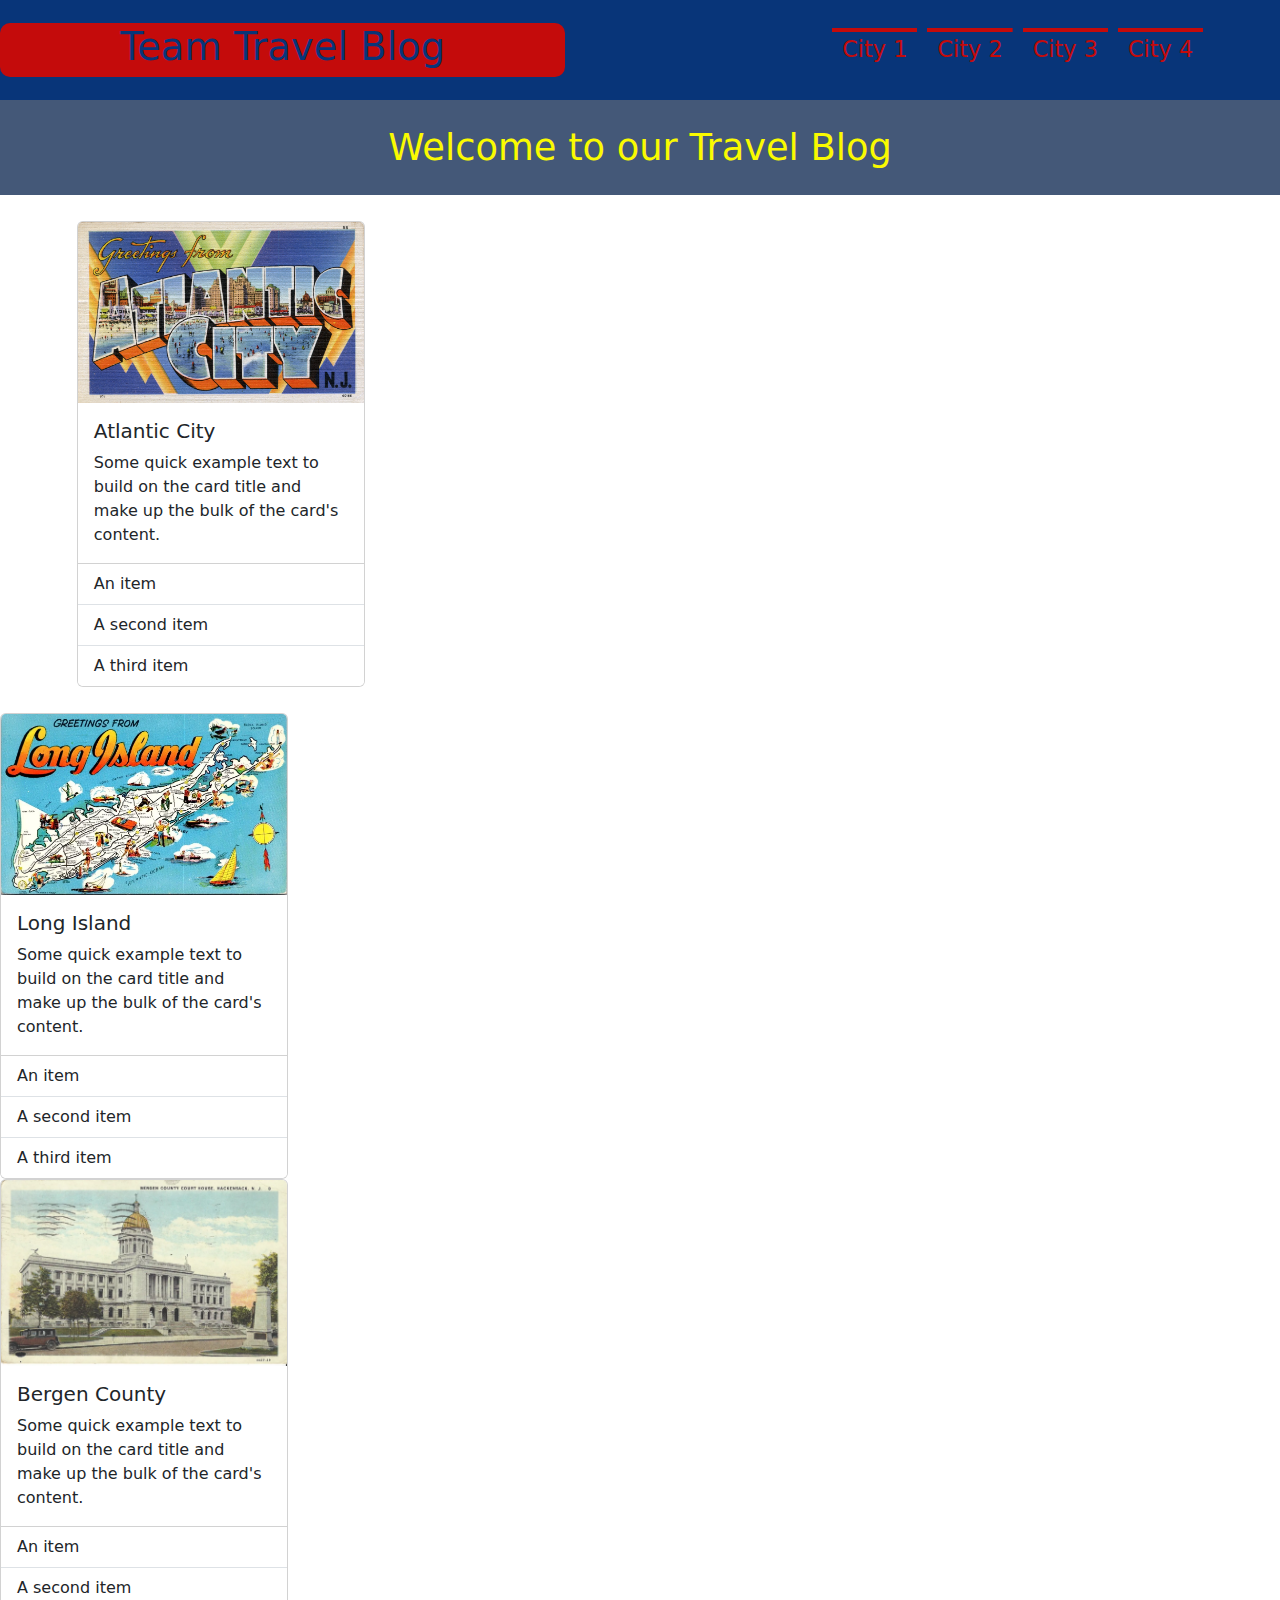
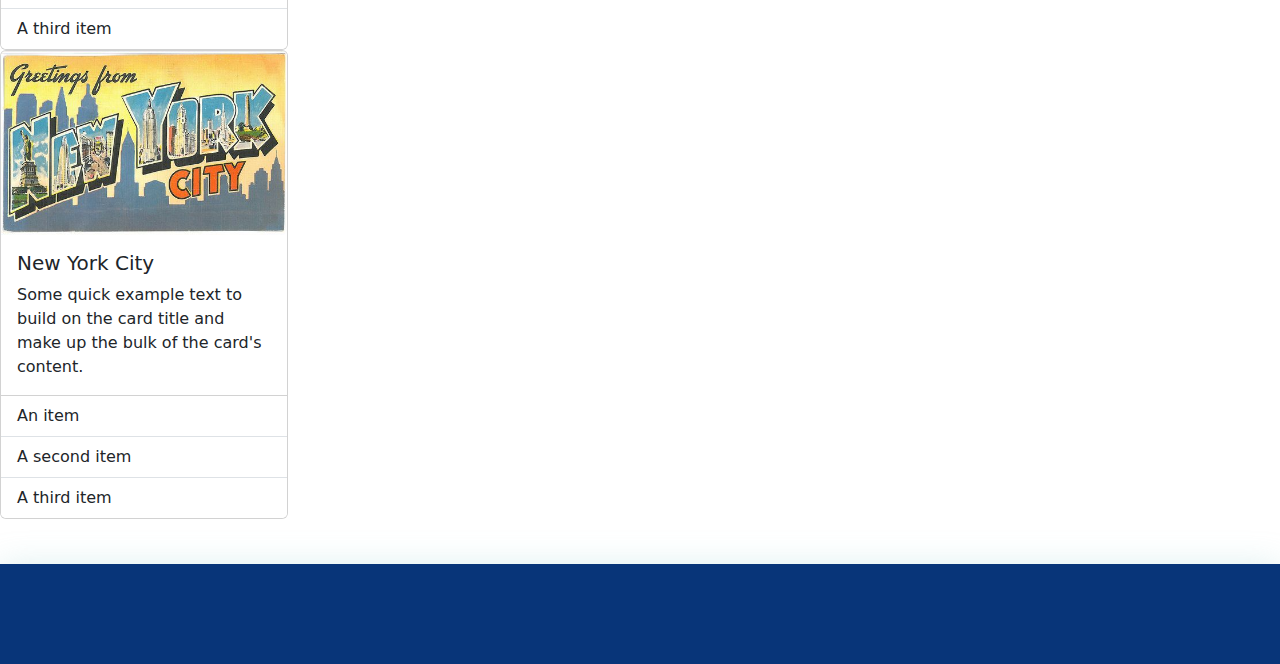
==== index.html @ 51da36bb "Merge branch 'main' into Alex-CSS" ====
<!DOCTYPE html>
<html lang="en">
  <head>
    <meta charset="UTF-8" />
    <meta name="viewport" content="width=device-width, initial-scale=1.0" />
    <title>Project 1</title>
    <link rel="stylesheet" href="./assets/css/style.css" />
    <link
      href="https://cdn.jsdelivr.net/npm/bootstrap@5.3.3/dist/css/bootstrap.min.css"
      rel="stylesheet"
      integrity="sha384-QWTKZyjpPEjISv5WaRU9OFeRpok6YctnYmDr5pNlyT2bRjXh0JMhjY6hW+ALEwIH"
      crossorigin="anonymous"
    />
  </head>
  <body>
    <header>
      <h1>Team Travel Blog</h1>
      <nav>
        <a href="#City1">City 1</a>
        <a href="#City2">City 2</a>
        <a href="#City3">City 3</a>
        <a href="#City4">City 4</a>
      </nav>
    </header>
    <main>
      <div class="hero-banner">
        <section>
          <h2>Welcome to our Travel Blog</h2>
        </section>
      </div>
      <div class="blogger-section">
        <div class="card" id="blogger-one" style="width: 18rem">
          <img
            src="./assets/images/AC.png"
            class="card-img-top"
            alt="..."
          />
          <div class="card-body">
            <h5 class="card-title">Atlantic City</h5>
            <p class="card-text">
              Some quick example text to build on the card title and make up the
              bulk of the card's content.
            </p>
          </div>
          <ul class="list-group list-group-flush" id="list-group">
            <li class="list-group-item" id="list-group-item" data-index="0">
              <p>An item</p>
              <button
                type="button"
                class="btn-close"
                id="btn-close"
                aria-label="Close"
              ></button>
            </li>
            <li class="list-group-item" id="list-group-item" data-index="1">
              <p>A second item</p>
              <button
                type="button"
                class="btn-close"
                id="btn-close"
                aria-label="Close"
              ></button>
            </li>
            <li class="list-group-item" id="list-group-item" data-index="2">
              <p>A third item</p>
              <button
                type="button"
                class="btn-close"
                id="btn-close"
                aria-label="Close"
              ></button>
            </li>
          </ul>
        </div>
          </ul>
        </div>
        <div class="card" id="blogger-two" style="width: 18rem">
            <img
              src="./assets/images/LI.png"
              class="card-img-top"
              alt="..."
            />
            <div class="card-body">
              <h5 class="card-title">Long Island</h5>
              <p class="card-text">
                Some quick example text to build on the card title and make up the
                bulk of the card's content.
              </p>
            </div>
            <ul class="list-group list-group-flush">
              <li class="list-group-item">An item</li>
              <li class="list-group-item">A second item</li>
              <li class="list-group-item">A third item</li>
            </ul>
          </div>
          <div class="card" id="blogger-three" style="width: 18rem">
            <img
              src="./assets/images/BC.png"
              class="card-img-top"
              alt="..."
            />
            <div class="card-body">
              <h5 class="card-title">Bergen County</h5>
              <p class="card-text">
                Some quick example text to build on the card title and make up the
                bulk of the card's content.
              </p>
            </div>
            <ul class="list-group list-group-flush">
              <li class="list-group-item">An item</li>
              <li class="list-group-item">A second item</li>
              <li class="list-group-item">A third item</li>
            </ul>
          </div>
          <div class="card" id="blogger-four" style="width: 18rem">
            <img
              src="./assets/images/NYC.png"
              class="card-img-top"
              alt="..."
            />
            <div class="card-body">
              <h5 class="card-title">New York City</h5>
              <p class="card-text">
                Some quick example text to build on the card title and make up the
                bulk of the card's content.
              </p>
            </div>
            <ul class="list-group list-group-flush">
              <li class="list-group-item">An item</li>
              <li class="list-group-item">A second item</li>
              <li class="list-group-item">A third item</li>
            </ul>
          </div>
      </div>
    </main>
    <footer></footer>
    <script src="./assets/js/logic.js" type="text/javascript"></script>
    <script
      src="https://cdn.jsdelivr.net/npm/bootstrap@5.3.3/dist/js/bootstrap.bundle.min.js"
      integrity="sha384-YvpcrYf0tY3lHB60NNkmXc5s9fDVZLESaAA55NDzOxhy9GkcIdslK1eN7N6jIeHz"
      crossorigin="anonymous"
    ></script>
    <script
      src="https://cdn.jsdelivr.net/npm/@popperjs/core@2.11.8/dist/umd/popper.min.js"
      integrity="sha384-I7E8VVD/ismYTF4hNIPjVp/Zjvgyol6VFvRkX/vR+Vc4jQkC+hVqc2pM8ODewa9r"
      crossorigin="anonymous"
    ></script>
    <script
      src="https://cdn.jsdelivr.net/npm/bootstrap@5.3.3/dist/js/bootstrap.min.js"
      integrity="sha384-0pUGZvbkm6XF6gxjEnlmuGrJXVbNuzT9qBBavbLwCsOGabYfZo0T0to5eqruptLy"
      crossorigin="anonymous"
    ></script>
  </body>
</html>
---- assets/css/style.css ----
* {
  box-sizing: border-box;
}

/* brand color palette */
:root {
  --primary: rgb(8, 53, 121);
  --secondary: rgb(196, 11, 11);
  --tertiary: rgb(76, 59, 91);
  --dark: rgb(11, 18, 43);
  --light: rgb(250, 250, 0);
}

body {
  margin: 0;
  padding: 0;
  font-family: "Trebuchet MS", "Lucida Sans Unicode", "Lucida Grande",
    "Lucida Sans",;
  color: var(--primary);
  background-color: var(--light);
  line-height: 1.5;
}

h1,
h2,
h3,
h4,
h5,
h6 {
  margin: 0;
}

p {
  margin: 0;
}

header {
  padding: 15px 6% 15px 0;
  display: flex;
  flex-direction: row;
  justify-content: space-between;
  flex-wrap: wrap;
  height: 100px;
  align-items: center;
  background-color: var(--primary);
  box-shadow: 0 5px 35px rgba(146, 204, 206, 0.4);
}

header h1 {
  color: var(--primary);
  background-color: var(--secondary);
  padding: 5px 10% 10px 10%;
  margin: 0;
  font-size: 3vw;
  line-height: 1;
  border-radius: 10px;
}

nav {
  display: flex;
  flex-direction: row;
  flex-wrap: wrap;
}

nav a {
  text-decoration: none;
  padding: 5px 10px;
  color: var(--secondary);
  margin-right: 10px;
  background-image: linear-gradient(
    270deg,
    var(--secondary) 0%,
    var(--secondary) 100%
  );
  background-repeat: no-repeat;
  background-size: 100% 0.2em;
  background-position: top;
  transition: all 0.25s ease-in;
  font-size: 1.4rem;
}

nav a:hover {
  background-size: 100% 100%;
  color: var(--primary);
}

nav a:last-child {
  margin-right: 0;
}

main {
  margin-bottom: 45px;
}

footer {
  padding: 15px 6% 15px 0;
  display: flex;
  flex-direction: row;
  justify-content: space-between;
  flex-wrap: wrap;
  height: 100px;
  align-items: center;
  background-color: var(--primary);
  box-shadow: 0 5px 35px rgba(146, 204, 206, 0.4);
}

.hero-banner {
  background: rgb(68, 88, 120);
  background-image: url(https://images.pexels.com/photos/1051075/pexels-photo-1051075.jpeg?auto=compress&cs=tinysrgb&w=1260&h=750&dpr=1);
  background-size: cover;
  background-position: center;
  background-blend-mode: soft-light;
  min-height: 10vh;
  color: var(--light);
  padding: 2% 6%;
  display: flex;
  justify-content: center;
  align-items: center;
  text-align: right;
}

.hero-banner div {
  flex: 0 0 90%;
}

.hero-banner h2 {
  color: var(--light);
  margin: 0;
  padding: 5px 10px;
  font-size: 2.3rem;
  line-height: 1.2;
  display: inline;
}

.blogger-section {
  display: flex;
  flex-direction: row;
  justify-content: space-between; /* Center vertically */
  align-items: center; /* Center horizontally */
  padding: 2% 6%;
  line-height: 1.5;
  flex-wrap: wrap;
}

.list-group-item:hover {
  background-color: var(--secondary);
  color: var(--light);
}

.list-group-item:hover #btn-close {
  display: block;
}

.list-group-item p {
  margin: 0;
}

#list-group-item {
  display: flex;
  justify-content: space-between;
  align-items: center;
}

#btn-close {
  display: none;
}

  .blogger-card {
    width: 1000px; /* Set the width of the card to 400px for a wider appearance */
    height: 400px;
    margin: 20px;
    padding: 20px;
    background-color: #fff;
    border: 1px solid #ccc;
    border-radius: 10px;
    box-shadow: 0 2px 4px rgba(0, 0, 0, 0.1);
  }
  
  .blogger-card img {
    width: 100%; /* Make the image inside the card fill the width */
    height: 50%; /* Set the height of the image */
    object-fit: cover; /* Ensure the image covers the entire space */
    border-top-left-radius: 10px; /* Add rounded corners to the top left and right of the image */
    border-top-right-radius: 10px;
  }
  
  .blogger-card-content {
    padding: 10px; /* Add padding for content inside the card */
  }
  
  .blogger-card h3 {
    margin: 0; /* Remove margin for the heading */
  }
  
  .blogger-card p {
    margin: 10px 0; /* Add margin around paragraphs */
  }
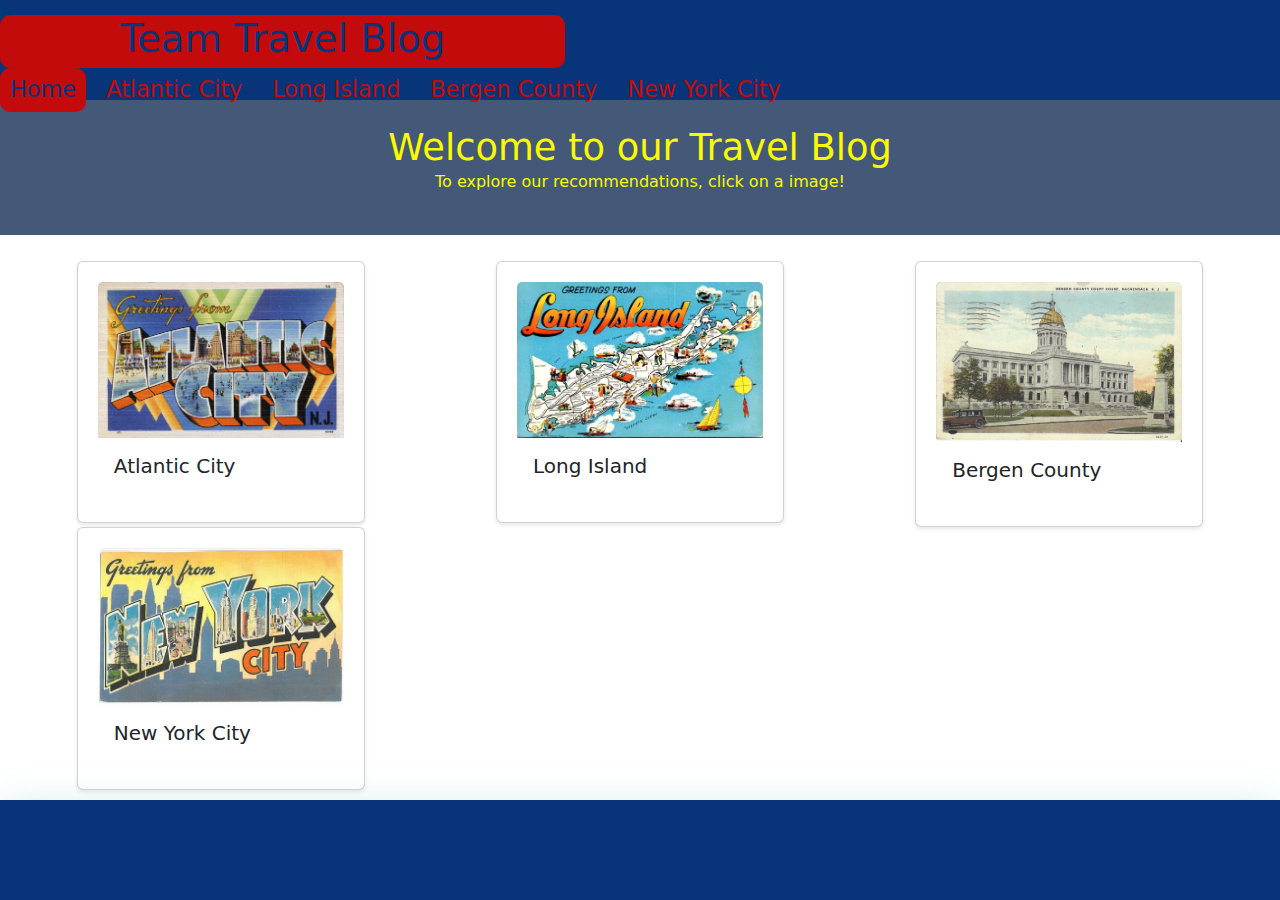
==== commit 06fe4aa9: "updated format" ====
--- a/index.html
+++ b/index.html
@@ -12,129 +12,63 @@
       crossorigin="anonymous"
     />
   </head>
-  <body>
+  <body class="landing">
     <header>
       <h1>Team Travel Blog</h1>
       <nav>
-        <a href="#City1">City 1</a>
-        <a href="#City2">City 2</a>
-        <a href="#City3">City 3</a>
-        <a href="#City4">City 4</a>
+        <a href="index.html" class="home">Home</a>
+        <a href="blog.html" class="blog-1">Atlantic City</a>
+        <a href="blog2.html"class="blog-2" >Long Island</a>
+        <a href="blog3.html" class="blog-3">Bergen County</a>
+        <a href="blog4.html" class="blog-4">New York City</a>
       </nav>
     </header>
     <main>
       <div class="hero-banner">
         <section>
           <h2>Welcome to our Travel Blog</h2>
+          <p>To explore our recommendations, click on a image!</p>
         </section>
       </div>
       <div class="blogger-section">
         <div class="card" id="blogger-one" style="width: 18rem">
-          <img
-            src="./assets/images/AC.png"
-            class="card-img-top"
-            alt="..."
-          />
+          <a href="blog.html">
+            <img src="./assets/images/AC.png" class="card-img-top" alt="..." />
+          </a>
           <div class="card-body">
             <h5 class="card-title">Atlantic City</h5>
-            <p class="card-text">
-              Some quick example text to build on the card title and make up the
-              bulk of the card's content.
-            </p>
           </div>
-          <ul class="list-group list-group-flush" id="list-group">
-            <li class="list-group-item" id="list-group-item" data-index="0">
-              <p>An item</p>
-              <button
-                type="button"
-                class="btn-close"
-                id="btn-close"
-                aria-label="Close"
-              ></button>
-            </li>
-            <li class="list-group-item" id="list-group-item" data-index="1">
-              <p>A second item</p>
-              <button
-                type="button"
-                class="btn-close"
-                id="btn-close"
-                aria-label="Close"
-              ></button>
-            </li>
-            <li class="list-group-item" id="list-group-item" data-index="2">
-              <p>A third item</p>
-              <button
-                type="button"
-                class="btn-close"
-                id="btn-close"
-                aria-label="Close"
-              ></button>
-            </li>
-          </ul>
-        </div>
-          </ul>
         </div>
         <div class="card" id="blogger-two" style="width: 18rem">
-            <img
-              src="./assets/images/LI.png"
-              class="card-img-top"
-              alt="..."
-            />
-            <div class="card-body">
-              <h5 class="card-title">Long Island</h5>
-              <p class="card-text">
-                Some quick example text to build on the card title and make up the
-                bulk of the card's content.
-              </p>
-            </div>
-            <ul class="list-group list-group-flush">
-              <li class="list-group-item">An item</li>
-              <li class="list-group-item">A second item</li>
-              <li class="list-group-item">A third item</li>
-            </ul>
+          <a href="blog2.html">
+            <img src="./assets/images/LI.png" class="card-img-top" alt="..." />
+          </a>
+          <div class="card-body">
+            <h5 class="card-title">Long Island</h5>
+            
           </div>
-          <div class="card" id="blogger-three" style="width: 18rem">
-            <img
-              src="./assets/images/BC.png"
-              class="card-img-top"
-              alt="..."
-            />
-            <div class="card-body">
-              <h5 class="card-title">Bergen County</h5>
-              <p class="card-text">
-                Some quick example text to build on the card title and make up the
-                bulk of the card's content.
-              </p>
-            </div>
-            <ul class="list-group list-group-flush">
-              <li class="list-group-item">An item</li>
-              <li class="list-group-item">A second item</li>
-              <li class="list-group-item">A third item</li>
-            </ul>
+        </div>
+        <div class="card" id="blogger-three" style="width: 18rem">
+          <a href="http://www.google.com">
+            <img src="./assets/images/BC.png" class="card-img-top" alt="..." />
+          </a>
+          <div class="card-body">
+            <h5 class="card-title">Bergen County</h5>
           </div>
-          <div class="card" id="blogger-four" style="width: 18rem">
-            <img
-              src="./assets/images/NYC.png"
-              class="card-img-top"
-              alt="..."
-            />
-            <div class="card-body">
-              <h5 class="card-title">New York City</h5>
-              <p class="card-text">
-                Some quick example text to build on the card title and make up the
-                bulk of the card's content.
-              </p>
-            </div>
-            <ul class="list-group list-group-flush">
-              <li class="list-group-item">An item</li>
-              <li class="list-group-item">A second item</li>
-              <li class="list-group-item">A third item</li>
-            </ul>
+        </div>
+        <div class="card" id="blogger-four" style="width: 18rem">
+          <a href="http://www.google.com">
+            <img src="./assets/images/NYC.png" class="card-img-top" alt="..." />
+          </a>
+          <div class="card-body">
+            <h5 class="card-title">New York City</h5>
           </div>
+        </div>
       </div>
     </main>
     <footer></footer>
-    <script src="./assets/js/logic.js" type="text/javascript"></script>
+    <script defer src="./assets/js/logic.js" type="text/javascript"></script>
+    <script defer src="./assets/js/landing.js" type="text/javascript"></script>
     <script
       src="https://cdn.jsdelivr.net/npm/bootstrap@5.3.3/dist/js/bootstrap.bundle.min.js"
       integrity="sha384-YvpcrYf0tY3lHB60NNkmXc5s9fDVZLESaAA55NDzOxhy9GkcIdslK1eN7N6jIeHz"
--- a/assets/css/style.css
+++ b/assets/css/style.css
@@ -15,7 +15,7 @@
   margin: 0;
   padding: 0;
   font-family: "Trebuchet MS", "Lucida Sans Unicode", "Lucida Grande",
-    "Lucida Sans",;
+    "Lucida Sans";
   color: var(--primary);
   background-color: var(--light);
   line-height: 1.5;
@@ -67,21 +67,17 @@
   padding: 5px 10px;
   color: var(--secondary);
   margin-right: 10px;
-  background-image: linear-gradient(
-    270deg,
-    var(--secondary) 0%,
-    var(--secondary) 100%
-  );
   background-repeat: no-repeat;
-  background-size: 100% 0.2em;
+  background-size: 0% 0.2em;
   background-position: top;
-  transition: all 0.25s ease-in;
+  border-radius: 10px;
   font-size: 1.4rem;
 }
 
 nav a:hover {
   background-size: 100% 100%;
   color: var(--primary);
+  background-color: var(--secondary);
 }
 
 nav a:last-child {
@@ -90,16 +86,22 @@
 
 main {
   margin-bottom: 45px;
+  max-height: calc(100vh - 200px);
+  overflow-y: auto;
 }
 
 footer {
+  position: fixed;
+  left: 0px;
+  bottom: 0px;
+  height: 100px;
+  width: 100%;
+  display: flex;
+  flex-direction: row;
+  justify-content: space-between;
+  flex-wrap: wrap;
+  align-items: center;
   padding: 15px 6% 15px 0;
-  display: flex;
-  flex-direction: row;
-  justify-content: space-between;
-  flex-wrap: wrap;
-  height: 100px;
-  align-items: center;
   background-color: var(--primary);
   box-shadow: 0 5px 35px rgba(146, 204, 206, 0.4);
 }
@@ -132,14 +134,25 @@
   display: inline;
 }
 
+.hero-banner p {
+  text-align: center;
+}
+
 .blogger-section {
   display: flex;
   flex-direction: row;
   justify-content: space-between; /* Center vertically */
-  align-items: center; /* Center horizontally */
+  align-items: flex-start; /* Center horizontally */
   padding: 2% 6%;
   line-height: 1.5;
   flex-wrap: wrap;
+}
+
+.card {
+  padding: 20px;
+  border: 1px solid #ccc;
+  border-radius: 10px;
+  box-shadow: 0 2px 4px rgba(0, 0, 0, 0.1);
 }
 
 .list-group-item:hover {
@@ -165,37 +178,33 @@
   display: none;
 }
 
-  .blogger-card {
-    width: 1000px; /* Set the width of the card to 400px for a wider appearance */
-    height: 400px;
-    margin: 20px;
-    padding: 20px;
-    background-color: #fff;
-    border: 1px solid #ccc;
-    border-radius: 10px;
-    box-shadow: 0 2px 4px rgba(0, 0, 0, 0.1);
-  }
-  
-  .blogger-card img {
-    width: 100%; /* Make the image inside the card fill the width */
-    height: 50%; /* Set the height of the image */
-    object-fit: cover; /* Ensure the image covers the entire space */
-    border-top-left-radius: 10px; /* Add rounded corners to the top left and right of the image */
-    border-top-right-radius: 10px;
-  }
-  
-  .blogger-card-content {
-    padding: 10px; /* Add padding for content inside the card */
-  }
-  
-  .blogger-card h3 {
-    margin: 0; /* Remove margin for the heading */
-  }
-  
-  .blogger-card p {
-    margin: 10px 0; /* Add margin around paragraphs */
-  }
-    
-
-
-
+.blogger-card {
+  width: 1000px; /* Set the width of the card to 400px for a wider appearance */
+  height: 400px;
+  margin: 20px;
+  padding: 20px;
+  background-color: #fff;
+  border: 1px solid #ccc;
+  border-radius: 10px;
+  box-shadow: 0 2px 4px rgba(0, 0, 0, 0.1);
+}
+
+.blogger-card img {
+  width: 100%; /* Make the image inside the card fill the width */
+  height: 50%; /* Set the height of the image */
+  object-fit: cover; /* Ensure the image covers the entire space */
+  border-top-left-radius: 10px; /* Add rounded corners to the top left and right of the image */
+  border-top-right-radius: 10px;
+}
+
+.blogger-card-content {
+  padding: 10px; /* Add padding for content inside the card */
+}
+
+.blogger-card h3 {
+  margin: 0; /* Remove margin for the heading */
+}
+
+.blogger-card p {
+  margin: 10px 0; /* Add margin around paragraphs */
+}
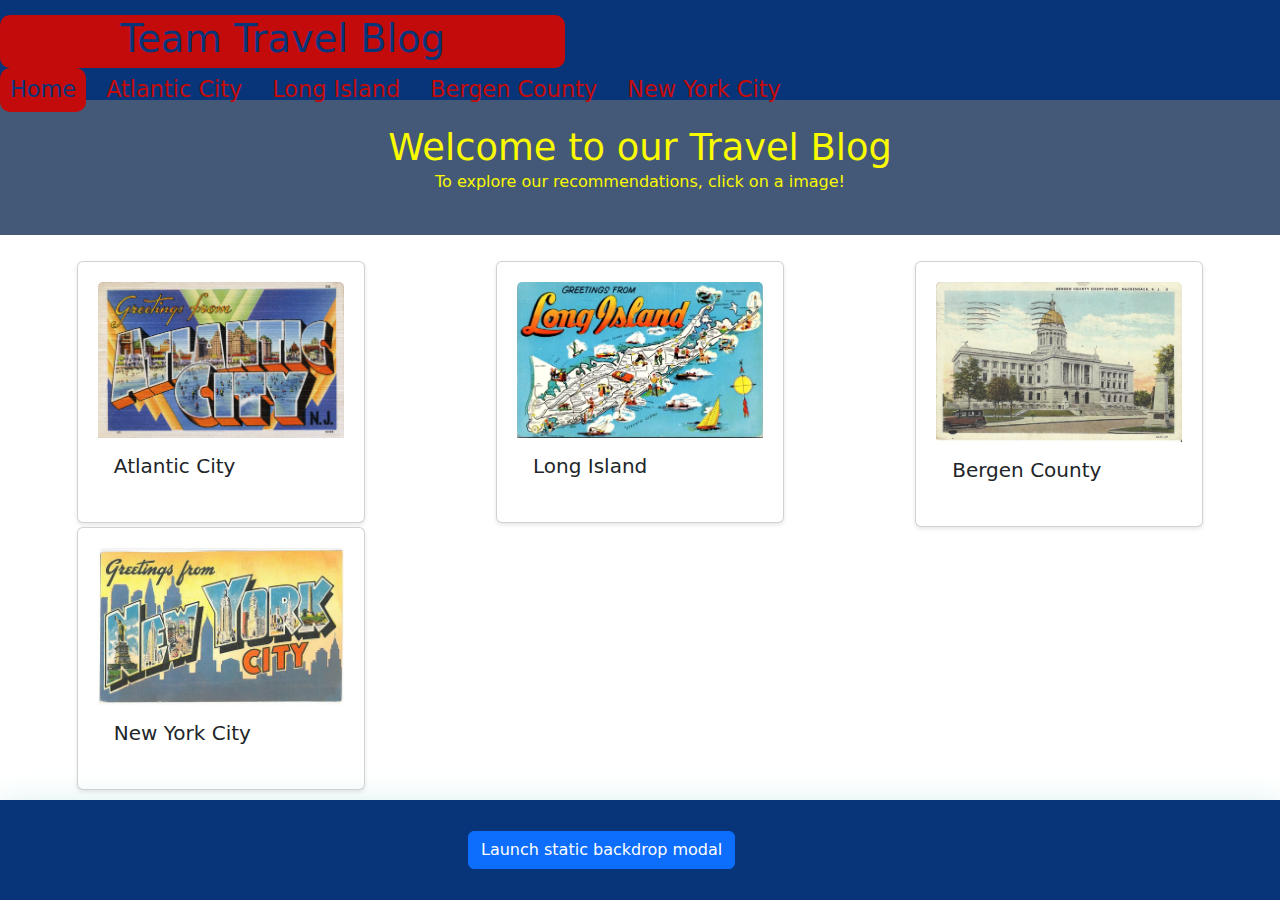
==== commit 13e582e7: "Adding Modal" ====
--- a/index.html
+++ b/index.html
@@ -18,7 +18,7 @@
       <nav>
         <a href="index.html" class="home">Home</a>
         <a href="blog.html" class="blog-1">Atlantic City</a>
-        <a href="blog2.html"class="blog-2" >Long Island</a>
+        <a href="blog2.html" class="blog-2">Long Island</a>
         <a href="blog3.html" class="blog-3">Bergen County</a>
         <a href="blog4.html" class="blog-4">New York City</a>
       </nav>
@@ -45,11 +45,10 @@
           </a>
           <div class="card-body">
             <h5 class="card-title">Long Island</h5>
-            
           </div>
         </div>
         <div class="card" id="blogger-three" style="width: 18rem">
-          <a href="http://www.google.com">
+          <a href="blog3.html">
             <img src="./assets/images/BC.png" class="card-img-top" alt="..." />
           </a>
           <div class="card-body">
@@ -57,7 +56,7 @@
           </div>
         </div>
         <div class="card" id="blogger-four" style="width: 18rem">
-          <a href="http://www.google.com">
+          <a href="blog4.html">
             <img src="./assets/images/NYC.png" class="card-img-top" alt="..." />
           </a>
           <div class="card-body">
@@ -66,23 +65,61 @@
         </div>
       </div>
     </main>
-    <footer></footer>
+    <footer>
+      <!-- Button trigger modal -->
+      <button
+        type="button"
+        class="btn btn-primary"
+        data-bs-toggle="modal"
+        data-bs-target="#staticBackdrop"
+      >
+        Launch static backdrop modal
+      </button>
+
+      <!-- Modal -->
+      <div
+        class="modal fade"
+        id="staticBackdrop"
+        data-bs-backdrop="static"
+        data-bs-keyboard="false"
+        tabindex="-1"
+        aria-labelledby="staticBackdropLabel"
+        aria-hidden="true"
+      >
+        <div class="modal-dialog">
+          <div class="modal-content">
+            <div class="modal-header">
+              <h1 class="modal-title fs-5" id="staticBackdropLabel">
+                Modal title
+              </h1>
+              <button
+                type="button"
+                class="btn-close"
+                data-bs-dismiss="modal"
+                aria-label="Close"
+              ></button>
+            </div>
+            <div class="modal-body">...</div>
+            <div class="modal-footer">
+              <button
+                type="button"
+                class="btn btn-secondary"
+                data-bs-dismiss="modal"
+              >
+                Close
+              </button>
+              <button type="button" class="btn btn-primary">Understood</button>
+            </div>
+          </div>
+        </div>
+      </div>
+    </footer>
+    <script
+    src="https://cdn.jsdelivr.net/npm/bootstrap@5.3.3/dist/js/bootstrap.bundle.min.js"
+    integrity="sha384-YvpcrYf0tY3lHB60NNkmXc5s9fDVZLESaAA55NDzOxhy9GkcIdslK1eN7N6jIeHz"
+    crossorigin="anonymous"
+  ></script>
     <script defer src="./assets/js/logic.js" type="text/javascript"></script>
     <script defer src="./assets/js/landing.js" type="text/javascript"></script>
-    <script
-      src="https://cdn.jsdelivr.net/npm/bootstrap@5.3.3/dist/js/bootstrap.bundle.min.js"
-      integrity="sha384-YvpcrYf0tY3lHB60NNkmXc5s9fDVZLESaAA55NDzOxhy9GkcIdslK1eN7N6jIeHz"
-      crossorigin="anonymous"
-    ></script>
-    <script
-      src="https://cdn.jsdelivr.net/npm/@popperjs/core@2.11.8/dist/umd/popper.min.js"
-      integrity="sha384-I7E8VVD/ismYTF4hNIPjVp/Zjvgyol6VFvRkX/vR+Vc4jQkC+hVqc2pM8ODewa9r"
-      crossorigin="anonymous"
-    ></script>
-    <script
-      src="https://cdn.jsdelivr.net/npm/bootstrap@5.3.3/dist/js/bootstrap.min.js"
-      integrity="sha384-0pUGZvbkm6XF6gxjEnlmuGrJXVbNuzT9qBBavbLwCsOGabYfZo0T0to5eqruptLy"
-      crossorigin="anonymous"
-    ></script>
   </body>
 </html>
--- a/assets/css/style.css
+++ b/assets/css/style.css
@@ -98,7 +98,7 @@
   width: 100%;
   display: flex;
   flex-direction: row;
-  justify-content: space-between;
+  justify-content: center;
   flex-wrap: wrap;
   align-items: center;
   padding: 15px 6% 15px 0;
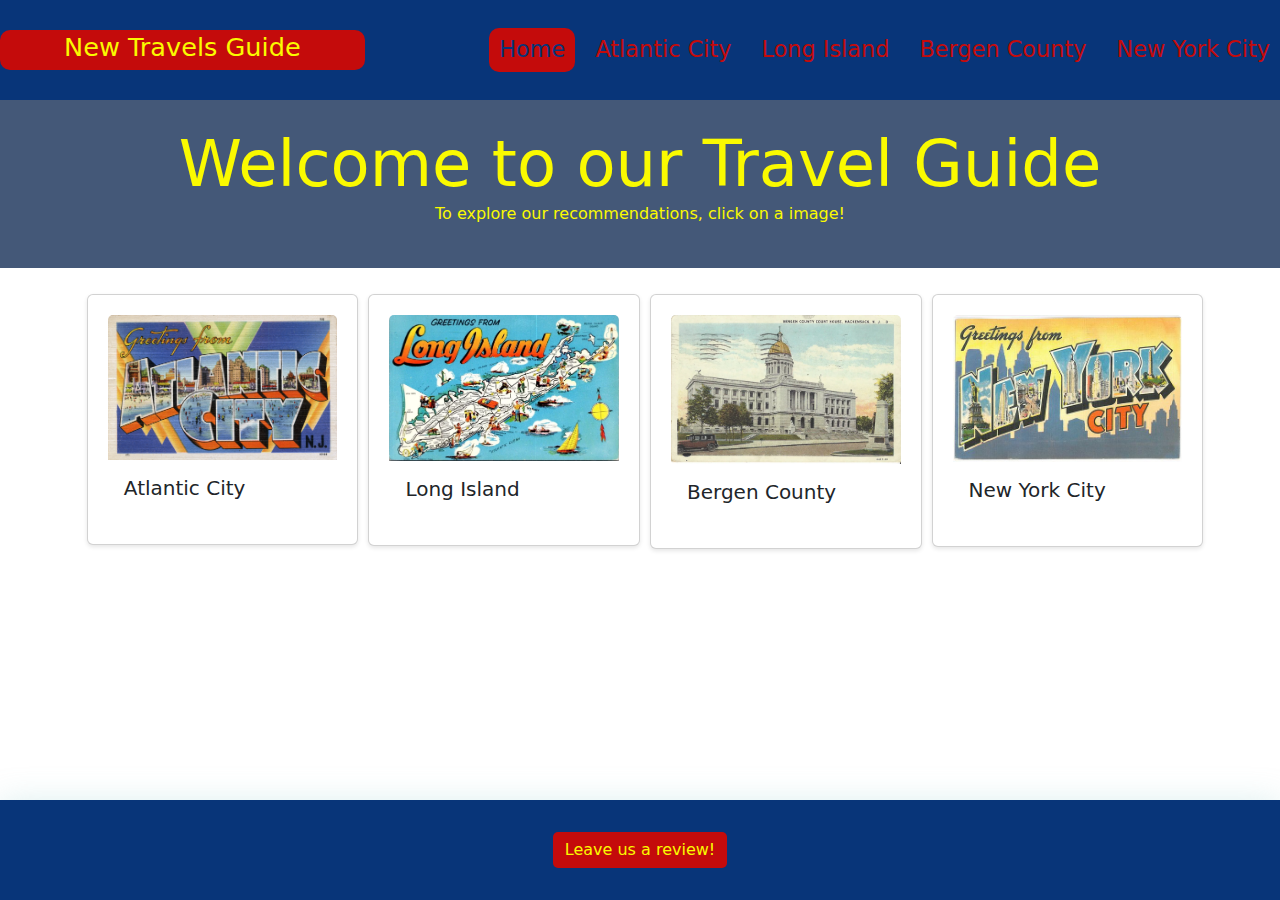
==== commit 42303f5a: "AC Page" ====
--- a/index.html
+++ b/index.html
@@ -14,7 +14,7 @@
   </head>
   <body class="landing">
     <header>
-      <h1>Team Travel Blog</h1>
+      <h1>New Travels Guide</h1>
       <nav>
         <a href="index.html" class="home">Home</a>
         <a href="blog.html" class="blog-1">Atlantic City</a>
@@ -26,7 +26,7 @@
     <main>
       <div class="hero-banner">
         <section>
-          <h2>Welcome to our Travel Blog</h2>
+          <h2>Welcome to our Travel Guide</h2>
           <p>To explore our recommendations, click on a image!</p>
         </section>
       </div>
@@ -70,55 +70,71 @@
       <button
         type="button"
         class="btn btn-primary"
+        id="reviewButton"
         data-bs-toggle="modal"
-        data-bs-target="#staticBackdrop"
+        data-bs-target="#exampleModal"
       >
-        Launch static backdrop modal
+        Leave us a review!
       </button>
-
       <!-- Modal -->
       <div
         class="modal fade"
-        id="staticBackdrop"
-        data-bs-backdrop="static"
-        data-bs-keyboard="false"
+        id="exampleModal"
         tabindex="-1"
-        aria-labelledby="staticBackdropLabel"
+        aria-labelledby="exampleModalLabel"
         aria-hidden="true"
       >
         <div class="modal-dialog">
           <div class="modal-content">
             <div class="modal-header">
-              <h1 class="modal-title fs-5" id="staticBackdropLabel">
-                Modal title
+              <h1 class="modal-title fs-5" id="exampleModalLabel">
+                Feedback is our love language!
               </h1>
               <button
                 type="button"
                 class="btn-close"
+                id="close"
                 data-bs-dismiss="modal"
                 aria-label="Close"
               ></button>
             </div>
-            <div class="modal-body">...</div>
+            <div class="modal-body" id="reviewBody">
+              <form class="reviewForm">
+                <ul>
+                  <li>
+                    <label for="email">Email</label>
+                    <input type="email" name="email" id="email" />
+                  </li>
+                  <li>
+                    <label for="msg">Comment</label>
+                    <textarea id="msg" name="comments"></textarea>
+                  </li>
+                </ul>
+              </form>
+              <p id="error-message"></p>
+            </div>
             <div class="modal-footer">
               <button
                 type="button"
                 class="btn btn-secondary"
+                id="close"
                 data-bs-dismiss="modal"
               >
                 Close
               </button>
-              <button type="button" class="btn btn-primary">Understood</button>
+              <button type="button" class="btn btn-primary" id="submit">
+                Submit
+              </button>
             </div>
           </div>
         </div>
       </div>
     </footer>
     <script
-    src="https://cdn.jsdelivr.net/npm/bootstrap@5.3.3/dist/js/bootstrap.bundle.min.js"
-    integrity="sha384-YvpcrYf0tY3lHB60NNkmXc5s9fDVZLESaAA55NDzOxhy9GkcIdslK1eN7N6jIeHz"
-    crossorigin="anonymous"
-  ></script>
+      src="https://cdn.jsdelivr.net/npm/bootstrap@5.3.3/dist/js/bootstrap.bundle.min.js"
+      integrity="sha384-YvpcrYf0tY3lHB60NNkmXc5s9fDVZLESaAA55NDzOxhy9GkcIdslK1eN7N6jIeHz"
+      crossorigin="anonymous"
+    ></script>
     <script defer src="./assets/js/logic.js" type="text/javascript"></script>
     <script defer src="./assets/js/landing.js" type="text/javascript"></script>
   </body>
--- a/assets/css/style.css
+++ b/assets/css/style.css
@@ -11,6 +11,19 @@
   --light: rgb(250, 250, 0);
 }
 
+h1,
+h2,
+h3,
+h4,
+h5,
+h6 {
+  margin: 0;
+}
+
+p {
+  margin: 0;
+}
+
 body {
   margin: 0;
   padding: 0;
@@ -21,25 +34,11 @@
   line-height: 1.5;
 }
 
-h1,
-h2,
-h3,
-h4,
-h5,
-h6 {
-  margin: 0;
-}
-
-p {
-  margin: 0;
-}
-
 header {
-  padding: 15px 6% 15px 0;
+  padding: 15px 6% 15px 5;
   display: flex;
   flex-direction: row;
   justify-content: space-between;
-  flex-wrap: wrap;
   height: 100px;
   align-items: center;
   background-color: var(--primary);
@@ -49,11 +48,18 @@
 header h1 {
   color: var(--primary);
   background-color: var(--secondary);
-  padding: 5px 10% 10px 10%;
-  margin: 0;
-  font-size: 3vw;
+  padding: 5px 5% 10px 5%;
+  margin: 0;
+  font-size: 2vw;
   line-height: 1;
   border-radius: 10px;
+  color: var(--light);
+}
+
+header h2 {
+  color: var(--light);
+  justify-content: center;
+  padding: 5px 5% 10px 5%;
 }
 
 nav {
@@ -85,25 +91,37 @@
 }
 
 main {
-  margin-bottom: 45px;
-  max-height: calc(100vh - 200px);
-  overflow-y: auto;
+  height: calc(100vh - 300px);
+  display: flex;
+  flex-direction: column;
+  margin-bottom: 100px;
 }
 
 footer {
-  position: fixed;
-  left: 0px;
-  bottom: 0px;
   height: 100px;
   width: 100%;
   display: flex;
-  flex-direction: row;
   justify-content: center;
-  flex-wrap: wrap;
-  align-items: center;
-  padding: 15px 6% 15px 0;
+  align-items: center;
   background-color: var(--primary);
   box-shadow: 0 5px 35px rgba(146, 204, 206, 0.4);
+}
+
+.reviewForm ul {
+  padding: 0;
+}
+
+.reviewForm li {
+  list-style: none;
+}
+
+.reviewForm input[type="email"],
+.reviewForm textarea {
+  width: 100%;
+  margin-top: 5px;
+  margin-bottom: 20px;
+  border: 1px solid #ccc;
+  border-radius: 5px;
 }
 
 .hero-banner {
@@ -129,7 +147,7 @@
   color: var(--light);
   margin: 0;
   padding: 5px 10px;
-  font-size: 2.3rem;
+  font-size: 4rem;
   line-height: 1.2;
   display: inline;
 }
@@ -145,11 +163,11 @@
   align-items: flex-start; /* Center horizontally */
   padding: 2% 6%;
   line-height: 1.5;
-  flex-wrap: wrap;
 }
 
 .card {
   padding: 20px;
+  margin-left: 10px;
   border: 1px solid #ccc;
   border-radius: 10px;
   box-shadow: 0 2px 4px rgba(0, 0, 0, 0.1);
@@ -208,3 +226,30 @@
 .blogger-card p {
   margin: 10px 0; /* Add margin around paragraphs */
 }
+
+#reviewButton,
+#submit {
+  background-color: var(--secondary);
+  color: var(--light);
+  border: none;
+  border-radius: 5px;
+  cursor: pointer;
+}
+
+#msg {
+  display: block;
+  min-height: 100px;
+  width: 100%;
+  margin-top: 10px;
+  background-color: whitesmoke;
+}
+
+#reviewBody {
+  display: flex;
+  flex-direction: column;
+  justify-content: start;
+}
+
+#error-message {
+  color: red;
+}
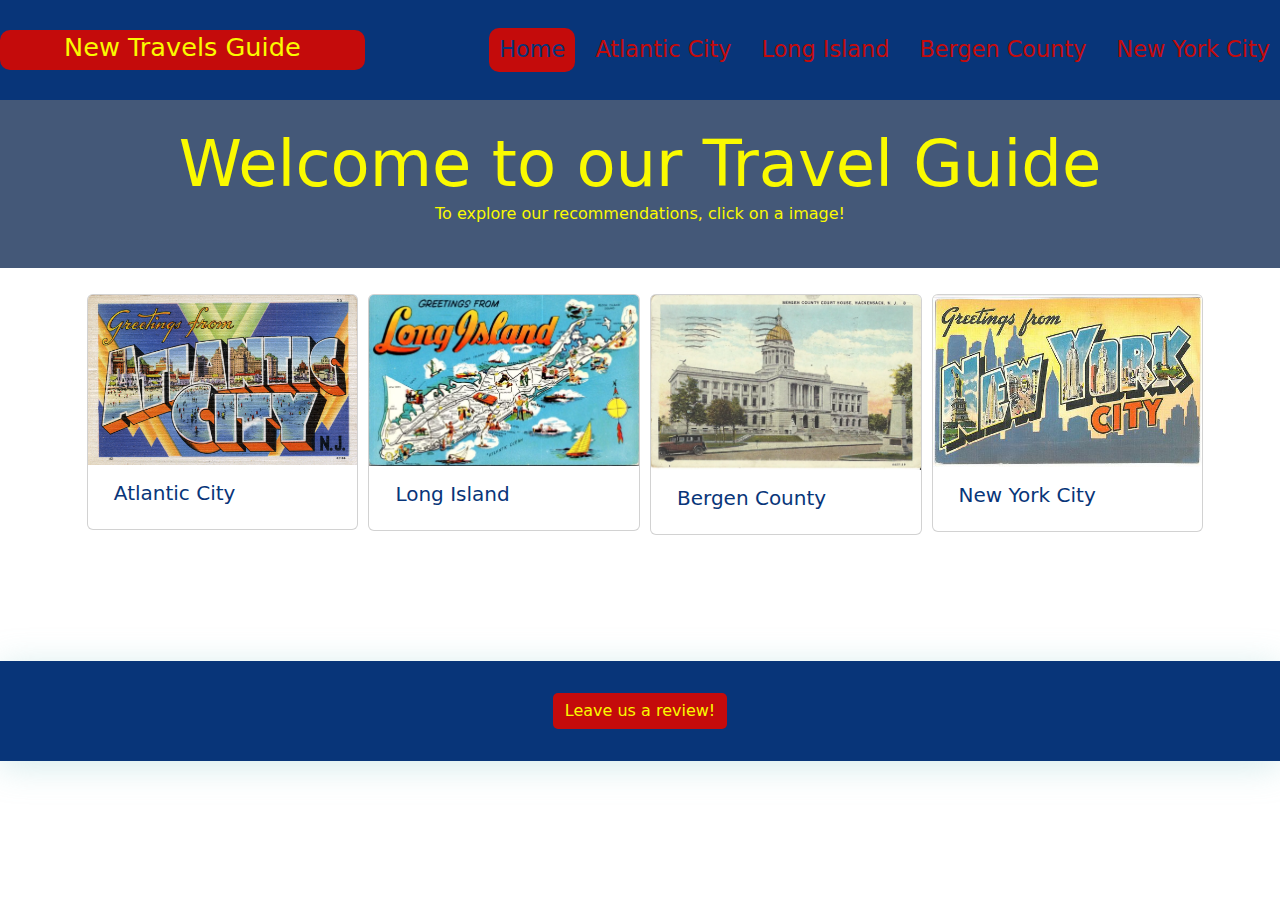
==== commit fe637731: "Merge pull request #44 from DevUmana/media-code-added" ====
--- a/index.html
+++ b/index.html
@@ -12,6 +12,7 @@
       crossorigin="anonymous"
     />
   </head>
+
   <body class="landing">
     <header>
       <h1>New Travels Guide</h1>
@@ -65,6 +66,12 @@
         </div>
       </div>
     </main>
+
+    <!-- Alert Code  -->
+    <div>
+      <h4 class="alert-success">Thank you for your review!</h4>
+    </div>
+
     <footer>
       <!-- Button trigger modal -->
       <button
--- a/assets/css/style.css
+++ b/assets/css/style.css
@@ -6,7 +6,6 @@
 :root {
   --primary: rgb(8, 53, 121);
   --secondary: rgb(196, 11, 11);
-  --tertiary: rgb(76, 59, 91);
   --dark: rgb(11, 18, 43);
   --light: rgb(250, 250, 0);
 }
@@ -91,7 +90,7 @@
 }
 
 main {
-  height: calc(100vh - 300px);
+  height: fit-content;
   display: flex;
   flex-direction: column;
   margin-bottom: 100px;
@@ -105,23 +104,6 @@
   align-items: center;
   background-color: var(--primary);
   box-shadow: 0 5px 35px rgba(146, 204, 206, 0.4);
-}
-
-.reviewForm ul {
-  padding: 0;
-}
-
-.reviewForm li {
-  list-style: none;
-}
-
-.reviewForm input[type="email"],
-.reviewForm textarea {
-  width: 100%;
-  margin-top: 5px;
-  margin-bottom: 20px;
-  border: 1px solid #ccc;
-  border-radius: 5px;
 }
 
 .hero-banner {
@@ -165,35 +147,13 @@
   line-height: 1.5;
 }
 
-.card {
-  padding: 20px;
+.blogger-section div {
   margin-left: 10px;
-  border: 1px solid #ccc;
-  border-radius: 10px;
-  box-shadow: 0 2px 4px rgba(0, 0, 0, 0.1);
-}
-
-.list-group-item:hover {
-  background-color: var(--secondary);
-  color: var(--light);
-}
-
-.list-group-item:hover #btn-close {
-  display: block;
-}
-
-.list-group-item p {
-  margin: 0;
-}
-
-#list-group-item {
-  display: flex;
-  justify-content: space-between;
-  align-items: center;
-}
-
-#btn-close {
-  display: none;
+}
+
+.blogger-section h5,
+.blogger-section p {
+  color: var(--primary);
 }
 
 .blogger-card {
@@ -227,6 +187,71 @@
   margin: 10px 0; /* Add margin around paragraphs */
 }
 
+.reviewForm ul {
+  padding: 0;
+}
+
+.reviewForm li {
+  list-style: none;
+}
+
+.reviewForm input[type="email"],
+.reviewForm textarea {
+  width: 100%;
+  margin-top: 5px;
+  margin-bottom: 20px;
+  border: 1px solid #ccc;
+  border-radius: 5px;
+}
+
+.alert-success {
+  font-size: 10px;
+  display: none;
+  background-color: green;
+  color: white;
+  border-radius: 10px;
+  font-weight: bold;
+  position: fixed;
+  top: 50%;
+  left: 50%;
+  width: 150px;
+  height: 40px;
+  padding: 3px;
+  justify-content: center;
+  align-items: center;
+  margin-top: -50px;
+  margin-left: -50px;
+}
+
+.display {
+  display: flex;
+}
+
+#list-group-item {
+  display: flex;
+  justify-content: space-between;
+}
+
+#list-group-item p {
+  margin: 0;
+}
+
+#list-group-item:hover #btn-close {
+  display: flex;
+}
+
+#list-group-item:hover {
+  background-color: var(--secondary);
+}
+
+#list-group-item:hover p {
+  color: var(--light);
+}
+
+#btn-close {
+  display: none;
+}
+
 #reviewButton,
 #submit {
   background-color: var(--secondary);
@@ -253,3 +278,60 @@
 #error-message {
   color: red;
 }
+
+/* Tablets - header changes color */
+@media screen and (max-width: 992px) {
+  nav a {
+    padding: 5px 5px;
+    margin-right: 0;
+    font-size: 1rem;
+  }
+
+  .hero-banner h2 {
+    font-size: 2rem;
+  }
+
+  .hero-banner p {
+    font-size: 0.8rem;
+  }
+
+  .blogger-section {
+    flex-direction: column;
+    align-items: center;
+  }
+
+  .card {
+    margin-bottom: 10px;
+  }
+}
+
+/* Large smartphones - navbar changes color */
+@media screen and (max-width: 768px) {
+  header {
+    flex-direction: column;
+    justify-content: center;
+  }
+  nav a {
+    margin-top: 10px;
+  }
+}
+
+/* Small smartphones - image placeholders change color */
+@media screen and (max-width: 576px) {
+  header h1 {
+    margin-top: 10px;
+  }
+
+  nav a {
+    font-size: 0.8rem;
+    flex-wrap: wrap;
+  }
+
+  .hero-banner h2 {
+    font-size: 1.5rem;
+  }
+
+  .hero-banner p {
+    font-size: 0.7rem;
+  }
+}
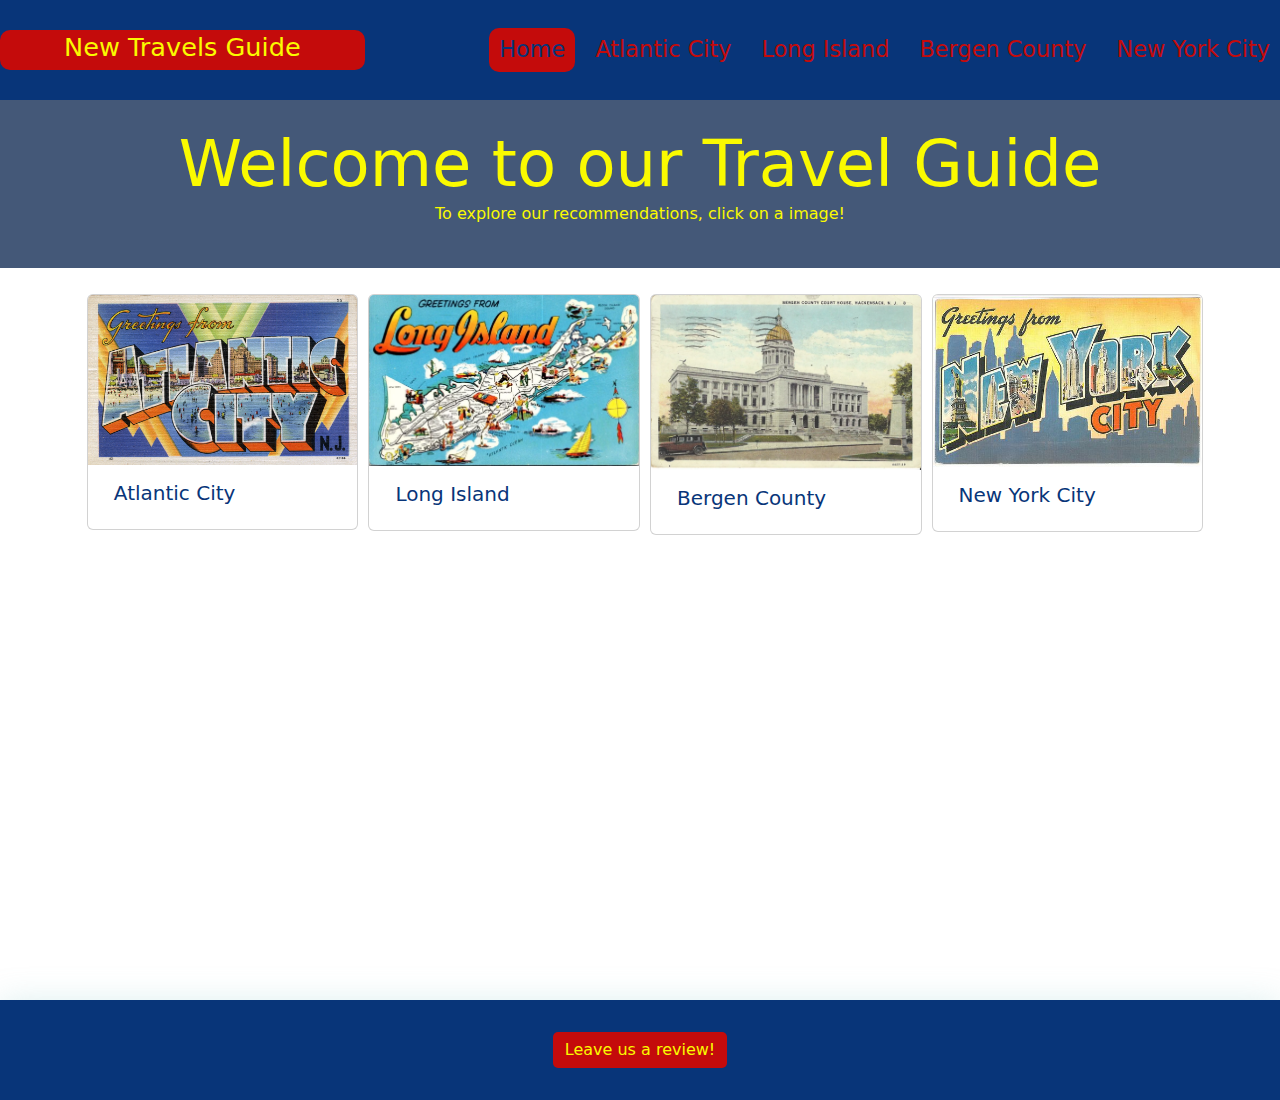
==== commit 4463734c: "Merge pull request #48 from DevUmana/adding-my-blog-info" ====
--- a/index.html
+++ b/index.html
@@ -34,7 +34,11 @@
       <div class="blogger-section">
         <div class="card" id="blogger-one" style="width: 18rem">
           <a href="blog.html">
-            <img src="./assets/images/AC.png" class="card-img-top" alt="..." />
+            <img
+              src="./assets/images/AC.png"
+              class="card-img-top"
+              alt="Atlantic City Picture"
+            />
           </a>
           <div class="card-body">
             <h5 class="card-title">Atlantic City</h5>
@@ -42,7 +46,11 @@
         </div>
         <div class="card" id="blogger-two" style="width: 18rem">
           <a href="blog2.html">
-            <img src="./assets/images/LI.png" class="card-img-top" alt="..." />
+            <img
+              src="./assets/images/LI.png"
+              class="card-img-top"
+              alt="Long Island Picture"
+            />
           </a>
           <div class="card-body">
             <h5 class="card-title">Long Island</h5>
@@ -50,7 +58,11 @@
         </div>
         <div class="card" id="blogger-three" style="width: 18rem">
           <a href="blog3.html">
-            <img src="./assets/images/BC.png" class="card-img-top" alt="..." />
+            <img
+              src="./assets/images/BC.png"
+              class="card-img-top"
+              alt="Bergen County Picture"
+            />
           </a>
           <div class="card-body">
             <h5 class="card-title">Bergen County</h5>
@@ -58,7 +70,11 @@
         </div>
         <div class="card" id="blogger-four" style="width: 18rem">
           <a href="blog4.html">
-            <img src="./assets/images/NYC.png" class="card-img-top" alt="..." />
+            <img
+              src="./assets/images/NYC.png"
+              class="card-img-top"
+              alt="New York City Picture"
+            />
           </a>
           <div class="card-body">
             <h5 class="card-title">New York City</h5>
--- a/assets/css/style.css
+++ b/assets/css/style.css
@@ -90,10 +90,10 @@
 }
 
 main {
-  height: fit-content;
+  height: 100vh;
   display: flex;
   flex-direction: column;
-  margin-bottom: 100px;
+  margin-bottom: auto;
 }
 
 footer {
@@ -287,6 +287,10 @@
     font-size: 1rem;
   }
 
+  main {
+    height: fit-content;
+  }
+
   .hero-banner h2 {
     font-size: 2rem;
   }
